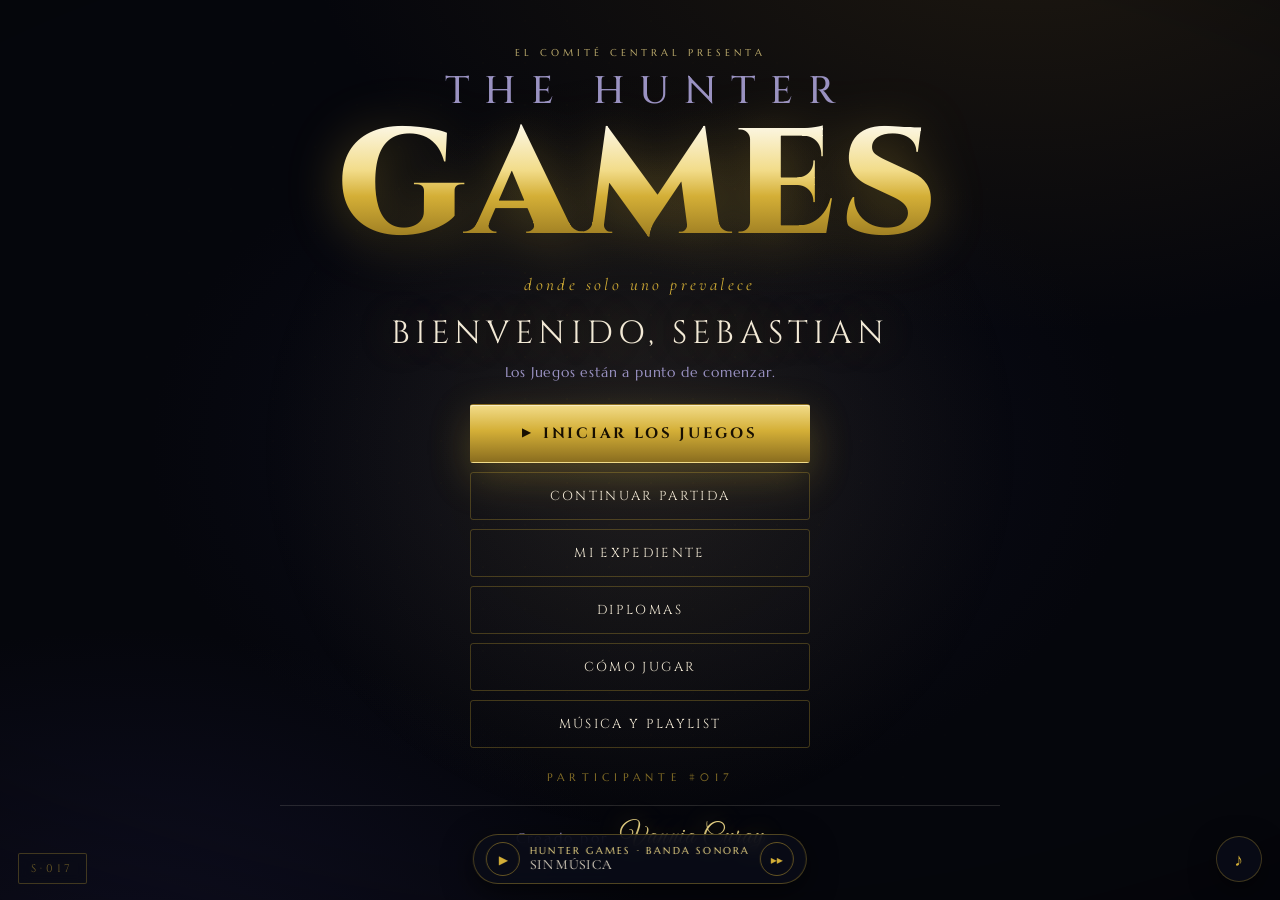
==== JUEGO FUNCIONAL.html @ 6c991307 "Concierto en vivo: todas las canciones reproducibles + juegos a pantalla completa + brillo/ambiente" ====
<!DOCTYPE html>
<html lang="es">
<head>
  <meta charset="UTF-8">
  <meta name="viewport" content="width=device-width, initial-scale=1.0">
  <title>THE HUNTER GAMES · SEBASTIAN #017</title>
  <meta name="description" content="Una experiencia cinematográfica de juegos diseñada para Sebastian, Participante #017.">
  <link rel="preconnect" href="https://fonts.googleapis.com">
  <link rel="preconnect" href="https://fonts.gstatic.com" crossorigin>
  <link href="https://fonts.googleapis.com/css2?family=Cinzel:wght@400;600;700;900&family=Cormorant+Garamond:ital,wght@0,300;0,400;0,500;0,600;1,400;1,500&family=Great+Vibes&family=Marcellus&display=swap" rel="stylesheet">
  <link rel="icon" href="data:image/svg+xml,%3Csvg xmlns='http://www.w3.org/2000/svg' viewBox='0 0 100 100'%3E%3Ccircle cx='50' cy='50' r='46' fill='%230a0a14' stroke='%23d4af37' stroke-width='4'/%3E%3Ctext x='50' y='68' font-size='46' text-anchor='middle' fill='%23d4af37' font-family='Georgia'%3E017%3C/text%3E%3C/svg%3E">
  <link rel="stylesheet" href="styles.css">
</head>
<body>

  <canvas id="fx-canvas" class="fx-canvas" aria-hidden="true"></canvas>
  <div id="vignette" class="vignette" aria-hidden="true"></div>

  <div id="sound-fab" class="sound-fab" title="Activar / desactivar sonido">
    <span id="sound-icon" class="sound-icon">♪</span>
  </div>

  <div id="corner-tag" class="corner-tag">S·017</div>

  <!-- ============ SCREEN: HOME ============ -->
  <section id="screen-home" class="screen is-active">
    <div class="home-glow"></div>
    <div class="home-inner">
      <p class="home-eyebrow reveal">EL COMITÉ CENTRAL PRESENTA</p>
      <h1 class="home-title reveal">
        <span class="th-line">THE HUNTER</span>
        <span class="th-main">GAMES</span>
      </h1>
      <p class="home-tagline reveal">donde solo uno prevalece</p>
      <div class="home-welcome reveal">
        <p class="home-welcome-line">BIENVENIDO, SEBASTIAN</p>
      </div>
      <div class="home-return-msg reveal" id="home-return-msg" hidden></div>
      <p class="home-sub reveal">Los Juegos están a punto de comenzar.</p>

      <div class="home-menu reveal">
        <button class="btn btn-primary btn-lg" id="btn-iniciar">
          <span class="btn-triangle">▶</span> INICIAR LOS JUEGOS
        </button>
        <button class="btn btn-ghost" id="btn-continuar">CONTINUAR PARTIDA</button>
        <button class="btn btn-ghost" id="btn-expediente-home">MI EXPEDIENTE</button>
        <button class="btn btn-ghost" id="btn-diplomas-home">DIPLOMAS</button>
        <button class="btn btn-ghost" id="btn-howto-home">CÓMO JUGAR</button>
        <button class="btn btn-ghost" id="btn-playlist-home">MÚSICA Y PLAYLIST</button>
      </div>

      <p class="home-number">PARTICIPANTE #017</p>
      <footer class="credit reveal">Creado por <span class="credit-sign">Vannia Curay</span></footer>
    </div>
  </section>

  <!-- ============ SCREEN: IDENTITY ============ -->
  <section id="screen-identity" class="screen">
    <div class="cinemaline"></div>
    <div class="seq-wrap">
      <div class="seq-block" id="seq-id-block"></div>
      <div class="seq-continue" id="seq-id-continue" hidden>
        <button class="btn btn-primary" id="btn-id-continue">CONTINUAR</button>
      </div>
    </div>
  </section>

  <!-- ============ SCREEN: PRESENTACION ============ -->
  <section id="screen-presentacion" class="screen">
    <div class="seq-wrap">
      <div class="seq-block" id="seq-pres-block"></div>
      <div class="seq-continue" id="seq-pres-continue" hidden>
        <button class="btn btn-primary btn-lg" id="btn-enter-arena">ENTRAR A LA ARENA</button>
      </div>
    </div>
  </section>

  <!-- ============ SCREEN: ARENA (hub) ============ -->
  <section id="screen-arena" class="screen">
    <header class="topbar">
      <div class="topbar-id">
        <span class="topbar-code">S·017</span>
        <span class="topbar-name">SEBASTIAN</span>
      </div>
      <div class="topbar-meta">
        <span class="topbar-rank" id="arena-rank">PARTICIPANTE</span>
        <span class="topbar-pts" id="arena-pts">0 PTOS</span>
      </div>
    </header>

    <div class="hub-wrap">
      <h2 class="hub-title">LA ARENA</h2>
      <p class="hub-sub">Elige tu desafío, Participante #017. Cada victoria forja tu leyenda.</p>

      <div class="hub-nav">
        <button class="btn btn-ghost btn-sm" id="btn-expe-arena">EXPEDIENTE</button>
        <button class="btn btn-ghost btn-sm" id="btn-fame-arena">SALÓN DE LA FAMA</button>
        <button class="btn btn-ghost btn-sm" id="btn-dip-arena">DIPLOMAS</button>
        <button class="btn btn-ghost btn-sm" id="btn-howto-arena">CÓMO JUGAR</button>
        <button class="btn btn-ghost btn-sm" id="btn-playlist-arena">PLAYLIST</button>
        <button class="btn btn-ghost btn-sm" id="btn-home-arena">INICIO</button>
      </div>

      <div class="game-grid" id="game-grid"></div>
    </div>
  </section>

  <!-- ============ SCREEN: EXPEDIENTE ============ -->
  <section id="screen-expediente" class="screen">
    <div class="hub-wrap">
      <div class="screen-head">
        <h2 class="hub-title">EXPEDIENTE <span class="gold">#017</span></h2>
        <button class="btn btn-ghost btn-sm" id="btn-expe-back">VOLVER</button>
      </div>

      <div class="file-card" id="file-card"></div>

      <div class="file-section">
        <h3 class="file-section-title">ESTADÍSTICAS DE PARTICIPANTE</h3>
        <div class="stats-grid" id="stats-grid"></div>
      </div>

      <div class="file-section">
        <h3 class="file-section-title">PROGRESIÓN DE RANGOS</h3>
        <div class="rank-track" id="rank-track"></div>
      </div>
    </div>
  </section>

  <!-- ============ SCREEN: SALON DE LA FAMA ============ -->
  <section id="screen-fame" class="screen">
    <div class="hub-wrap">
      <div class="screen-head">
        <h2 class="hub-title">SALÓN DE LA FAMA</h2>
        <button class="btn btn-ghost btn-sm" id="btn-fame-back">VOLVER</button>
      </div>
      <div id="fame-card"></div>
      <div class="fame-medals" id="fame-medals"></div>
    </div>
  </section>

  <!-- ============ SCREEN: DIPLOMAS / GALERIA ============ -->
  <section id="screen-diplomas" class="screen">
    <div class="hub-wrap">
      <div class="screen-head">
        <h2 class="hub-title">GALERÍA DE VICTORIAS</h2>
        <button class="btn btn-ghost btn-sm" id="btn-dip-back">VOLVER</button>
      </div>
      <div class="diploma-grid" id="diploma-grid"></div>
    </div>
  </section>

  <!-- ============ SCREEN: COMO JUGAR ============ -->
  <section id="screen-howto" class="screen">
    <div class="hub-wrap">
      <div class="screen-head">
        <h2 class="hub-title">CÓMO JUGAR</h2>
        <button class="btn btn-ghost btn-sm" id="btn-howto-back">VOLVER</button>
      </div>
      <div id="howto-body"></div>
    </div>
  </section>

  <!-- ============ SCREEN: PLAYLIST ============ -->
  <section id="screen-playlist" class="screen">
    <div class="hub-wrap">
      <div class="screen-head">
        <h2 class="hub-title">HUNTER GAMES <span class="gold">· PLAYLIST</span></h2>
        <button class="btn btn-ghost btn-sm" id="btn-playlist-back">VOLVER</button>
      </div>
      <div id="playlist-body"></div>
    </div>
  </section>

  <!-- ============ SCREEN: GAME ============ -->
  <section id="screen-game" class="screen">
    <header class="game-hud">
      <div class="hud-left">
        <span class="hud-game" id="hud-game">JUEGO I</span>
        <span class="hud-name" id="hud-name">LA SELECCIÓN</span>
      </div>
      <div class="hud-right">
        <span class="hud-timer" id="hud-timer">00:00</span>
        <span class="hud-score" id="hud-score">0</span>
      </div>
    </header>
    <div class="game-zone" id="game-zone"></div>
    <div class="game-nav">
      <button class="btn btn-ghost btn-sm" id="btn-game-abandon">RENDIRSE Y ABANDONAR</button>
    </div>
  </section>

  <!-- ============ SCREEN: VICTORY CINEMATIC ============ -->
  <section id="screen-victory" class="screen">
    <div class="victory-inner">
      <div class="vseq" id="vseq-a">EL JUEGO HA TERMINADO.</div>
      <div class="vseq" id="vseq-b">SEBASTIAN</div>
      <div class="vseq" id="vseq-c">PARTICIPANTE #017</div>
      <div class="vseq vseq-final" id="vseq-d">VICTORIA</div>
      <div class="vseq" id="vseq-e">
        <p class="v-sub">Has desbloqueado un nuevo diploma.</p>
        <button class="btn btn-primary btn-lg" id="btn-claim-diploma">🏆 RECLAMAR MI DIPLOMA</button>
      </div>
    </div>
  </section>

  <!-- ============ SCREEN: RESULT (win/lose board) ============ -->
  <section id="screen-result" class="screen">
    <div class="hub-wrap">
      <div id="result-card"></div>
      <div id="result-table" class="result-table"></div>
      <div id="result-actions" class="result-actions"></div>
    </div>
  </section>

  <!-- ============ DIPLOMA MODAL ============ -->
  <div id="diploma-modal" class="modal" hidden>
    <div class="modal-backdrop" id="diploma-close"></div>
    <div class="modal-panel">
      <div class="diploma-stage" id="diploma-stage"></div>
      <div class="diploma-actions">
        <button class="btn btn-ghost" id="btn-diploma-view">VER DIPLOMA</button>
        <button class="btn btn-primary" id="btn-diploma-download">DESCARGAR PDF</button>
      </div>
    </div>
  </div>

  <!-- ============ FULLSCREEN DIPLOMA VIEW ============ -->
  <section id="screen-diploma-view" class="screen screen-parchment">
    <div class="dview-inner">
      <div id="dview-doc"></div>
      <div class="dview-actions">
        <button class="btn btn-primary" id="btn-dview-download">DESCARGAR PDF</button>
        <button class="btn btn-ghost" id="btn-dview-close">CERRAR</button>
      </div>
    </div>
  </section>

  <!-- toast -->
  <div id="toast" class="toast" hidden></div>

  <!-- music player bar -->
  <div id="music-bar" class="music-bar">
    <button id="music-toggle" class="music-btn" title="Reproducir / pausar">▶</button>
    <div class="music-info">
      <span class="music-name">HUNTER GAMES · BANDA SONORA</span>
      <span class="music-track" id="music-track">SIN MÚSICA</span>
    </div>
    <button id="music-next" class="music-btn" title="Siguiente tema">▸▸</button>
  </div>

  <noscript>
    <div class="noscript-box">
      <h2>Los Juegos requieren JavaScript</h2>
      <p>Activa JavaScript para participar, Sebastián.</p>
    </div>
  </noscript>

  <script src="js/data.js"></script>
  <script src="js/storage.js"></script>
  <script src="js/audio.js"></script>
  <script src="js/music.js"></script>
  <script src="js/confetti.js"></script>
  <script src="js/pdf.js"></script>
  <script src="js/games.js"></script>
  <script src="js/ytplay.js"></script>
  <script src="js/app.js"></script>
</body>
</html>
---- styles.css ----
/* =========================================================
   LOS JUEGOS · SISTEMA DE DISEÑO  ·  SEBASTIAN #017
   ========================================================= */

:root{
  --bg:#05060c;
  --bg-2:#0a0c18;
  --bg-3:#0f1224;
  --panel:rgba(15,18,36,.72);
  --line:rgba(212,175,55,.28);
  --line-soft:rgba(232,226,210,.14);
  --gold:#d4af37;
  --gold-2:#f2dc8a;
  --gold-3:#8a6d1f;
  --ivory:#f3ead6;
  --text:#e9e2cf;
  --muted:#9a92c2;
  --crimson:#a3292f;
  --ok:#7fd6a4;
  --bad:#e0636b;
  --font-display:'Cinzel', Georgia, serif;
  --font-serif:'Cormorant Garamond', Georgia, serif;
  --font-body:'Marcellus', Cambria, serif;
  --font-script:'Great Vibes', cursive;
  --ease:cubic-bezier(.22,.61,.36,1);
  --shadow:0 24px 70px rgba(0,0,0,.6);
}

*{box-sizing:border-box;margin:0;padding:0}
html,body{height:100%}
body{
  font-family:var(--font-body);
  background:var(--bg);
  color:var(--text);
  overflow-x:hidden;
  min-height:100vh;
  letter-spacing:.02em;
}
::selection{background:rgba(212,175,55,.35);color:#fff}

button{font-family:inherit;cursor:pointer;border:none;background:none;color:inherit}
[hidden]{display:none!important}
h1,h2,h3,h4{font-family:var(--font-display);font-weight:600;line-height:1.1}

/* ---------- ambient background ---------- */
body::before{
  content:"";
  position:fixed;inset:0;z-index:-2;
  background:
    radial-gradient(1200px 700px at 80% -10%, rgba(76,58,23,.35), transparent 60%),
    radial-gradient(900px 600px at 10% 110%, rgba(30,28,70,.42), transparent 60%),
    radial-gradient(700px 500px at 50% 50%, rgba(20,22,44,.5), transparent 70%),
    var(--bg);
}
body::after{
  content:"";
  position:fixed;inset:0;z-index:-1;pointer-events:none;
  background-image:
    radial-gradient(rgba(212,175,55,.07) 1px, transparent 1px);
  background-size:42px 42px;
  opacity:.35;
  mask-image:radial-gradient(circle at 50% 40%, #000 0%, transparent 75%);
  -webkit-mask-image:radial-gradient(circle at 50% 40%, #000 0%, transparent 75%);
}
.vignette{
  position:fixed;inset:0;pointer-events:none;z-index:3;mix-blend-mode:multiply;opacity:.9;
  background:radial-gradient(120% 90% at 50% 45%, transparent 55%, rgba(0,0,0,.65) 100%);
}
.fx-canvas{position:fixed;inset:0;z-index:90;pointer-events:none}

/* ---------- global chrome ---------- */
.sound-fab{
  position:fixed;right:18px;bottom:18px;z-index:95;
  width:46px;height:46px;border-radius:50%;
  border:1px solid var(--line);
  display:flex;align-items:center;justify-content:center;
  background:rgba(10,12,24,.85);backdrop-filter:blur(6px);
  color:var(--gold);font-size:18px;
  box-shadow:0 8px 26px rgba(0,0,0,.5);
  transition:transform .25s var(--ease), box-shadow .25s;
}
.sound-fab:hover{transform:translateY(-2px);box-shadow:0 12px 32px rgba(212,175,55,.18)}
.sound-fab.muted .sound-icon{color:var(--muted);opacity:.5}

.corner-tag{
  position:fixed;left:18px;bottom:16px;z-index:95;
  font-family:var(--font-display);letter-spacing:.35em;font-size:11px;color:rgba(212,175,55,.5);
  border:1px solid var(--line);padding:7px 12px;border-radius:2px;
  background:rgba(10,12,24,.7);backdrop-filter:blur(6px);
}

.toast{
  position:fixed;left:50%;top:24px;transform:translateX(-50%) translateY(-160%);
  z-index:120;padding:14px 26px;max-width:min(92vw,560px);text-align:center;
  font-family:var(--font-display);font-size:13px;letter-spacing:.14em;color:var(--ivory);
  background:rgba(10,12,24,.92);border:1px solid var(--line);
  box-shadow:var(--shadow);border-radius:4px;
  transition:transform .6s var(--ease), opacity .6s;
}
.toast.show{transform:translateX(-50%) translateY(0);opacity:1}
.toast.hide{opacity:0}

/* ---------- screens / routing ---------- */
.screen{
  position:fixed;inset:0;display:none;
  align-items:center;justify-content:center;
  overflow-y:auto;overflow-x:hidden;
  padding:60px 18px calc(40px + env(safe-area-inset-bottom,0px));
}
.screen.is-active{display:flex;animation:screenIn .8s var(--ease) both}
.screen.leaving{animation:screenOut .45s var(--ease) both}
@keyframes screenIn{from{opacity:0;transform:scale(1.015)}to{opacity:1;transform:scale(1)}}
@keyframes screenOut{from{opacity:1}to{opacity:0;transform:scale(.995)}}

.hub-wrap{width:min(1060px,100%);margin:0 auto;padding-bottom:40px}

/* ---------- buttons ---------- */
.btn{
  display:inline-flex;align-items:center;justify-content:center;gap:10px;
  font-family:var(--font-display);letter-spacing:.18em;font-size:13px;
  color:var(--ivory);padding:14px 30px;
  border:1px solid var(--line);border-radius:3px;
  background:linear-gradient(180deg,rgba(212,175,55,.12),rgba(212,175,55,.03));
  transition:all .3s var(--ease);position:relative;overflow:hidden;
  text-transform:uppercase;text-decoration:none;white-space:nowrap;
}
.btn::after{
  content:"";position:absolute;inset:0;
  background:linear-gradient(110deg,transparent 30%,rgba(255,255,255,.12) 50%,transparent 70%);
  transform:translateX(-120%);transition:transform .7s var(--ease);
}
.btn:hover::after{transform:translateX(120%)}
.btn:hover{border-color:rgba(242,220,138,.7);color:#fff;box-shadow:0 10px 30px rgba(212,175,55,.16);transform:translateY(-1px)}
.btn:active{transform:translateY(0)}
.btn-primary{
  background:linear-gradient(180deg,var(--gold-2) 0%,var(--gold) 45%,var(--gold-3) 100%);
  color:#170f02;border-color:transparent;font-weight:700;
  box-shadow:0 14px 40px rgba(212,175,55,.28), inset 0 1px 0 rgba(255,255,255,.5);
}
.btn-primary:hover{color:#120c00;box-shadow:0 18px 50px rgba(212,175,55,.4);border-color:transparent}
.btn-lg{padding:18px 42px;font-size:15px}
.btn-sm{padding:10px 18px;font-size:11px;letter-spacing:.14em}
.btn-triangle{font-size:.7em}
.btn:disabled{opacity:.5;cursor:not-allowed;transform:none;box-shadow:none}
.btn-ghost{background:transparent;color:var(--ivory);border-color:var(--line)}
.btn-ghost:hover{background:rgba(212,175,55,.08);color:#fff}

/* alignment por pantalla */
#screen-game{align-items:flex-start;padding:0;overflow:hidden}
#screen-expediente,#screen-fame,#screen-diplomas,#screen-howto,#screen-result,#screen-diploma-view{align-items:flex-start;padding-top:76px;padding-bottom:40px}
.hud-timer.warn{color:var(--bad);animation:blip .5s infinite}
.g-count{font-family:var(--font-display);font-size:44px;letter-spacing:.2em;color:var(--gold);text-shadow:0 0 34px rgba(212,175,55,.5)}

/* ---------- HOME ---------- */
#screen-home{flex-direction:column;justify-content:center;padding:40px 18px}
.home-glow{
  position:absolute;left:50%;top:50%;width:900px;height:900px;transform:translate(-50%,-50%);
  background:radial-gradient(circle,rgba(212,175,55,.10),transparent 60%);
  pointer-events:none;animation:glowPulse 7s ease-in-out infinite;
}
@keyframes glowPulse{0%,100%{opacity:.6;transform:translate(-50%,-50%) scale(1)}50%{opacity:1;transform:translate(-50%,-50%) scale(1.06)}}
.home-inner{position:relative;text-align:center;display:flex;flex-direction:column;align-items:center;gap:7px;max-width:720px;width:100%;margin:auto}
.home-eyebrow{font-size:10px;letter-spacing:.4em;color:var(--gold-2);opacity:.75;text-transform:uppercase;margin-bottom:4px}
.home-title{display:flex;flex-direction:column;align-items:center;margin:2px 0;line-height:1.04}
.th-line{font-size:clamp(20px,3vw,40px);font-weight:500;color:var(--muted);letter-spacing:.38em;text-indent:.38em;text-transform:uppercase}
.th-main{
  font-size:clamp(58px,14vw,150px);font-weight:900;letter-spacing:.04em;line-height:1.02;
  background:linear-gradient(180deg,#fff 0%,#f2dc8a 38%,var(--gold) 55%,#7a5d15 100%);
  -webkit-background-clip:text;background-clip:text;color:transparent;
  filter:drop-shadow(0 6px 26px rgba(212,175,55,.35));
}
.home-tagline{font-family:var(--font-serif);font-style:italic;font-size:clamp(13px,2.2vw,17px);color:var(--gold);letter-spacing:.2em;text-transform:lowercase}
.home-welcome{margin-top:10px}
.home-welcome-line{
  font-family:var(--font-display);font-size:clamp(18px,3.6vw,32px);letter-spacing:.16em;
  color:var(--ivory);
  text-shadow:0 0 40px rgba(212,175,55,.35);
  opacity:0;transform:translateY(18px);animation:wordFade 1.2s .2s var(--ease) forwards;
}
.home-return-msg{font-family:var(--font-serif);font-style:italic;color:var(--gold-2);font-size:16px;letter-spacing:.08em;animation:wordFade 1.2s .4s var(--ease) forwards}
.home-sub{color:var(--muted);font-size:13.5px;letter-spacing:.06em;margin-top:2px;opacity:0;animation:wordFade 1.2s .55s var(--ease) forwards}
@keyframes wordFade{to{opacity:1;transform:none}}
.home-menu{display:flex;flex-direction:column;gap:9px;margin-top:16px;width:min(340px,100%);opacity:0;animation:wordFade 1.2s .75s var(--ease) forwards}
.home-menu .btn{width:100%}
.home-number{margin-top:16px;font-size:10.5px;letter-spacing:.5em;color:rgba(212,175,55,.6);text-transform:uppercase;opacity:0;animation:wordFade 1.2s .9s var(--ease) forwards}
.credit{
  margin-top:14px;font-size:14px;color:var(--muted);
  border-top:1px solid var(--line-soft);padding-top:14px;width:100%;text-align:center;
  letter-spacing:.16em;opacity:0;animation:wordFade 1.2s 1.05s var(--ease) forwards;
}
.credit-sign{
  font-family:var(--font-script);font-size:27px;color:var(--gold-2);letter-spacing:.04em;
  margin-left:6px;text-shadow:0 0 24px rgba(212,175,55,.4);
}

/* ---------- cinematic sequences ---------- */
.cinemaline{position:absolute;left:0;right:0;top:0;height:2px;background:linear-gradient(90deg,transparent,var(--gold),transparent);opacity:.6}
.seq-wrap{width:min(760px,100%);text-align:center;position:relative}
.seq-block{min-height:200px}
.seq-line{
  display:block;font-family:var(--font-display);letter-spacing:.3em;line-height:2.1;
  font-size:clamp(14px,2.6vw,22px);color:var(--ivory);
  opacity:0;transform:translateY(14px);
  animation:seqIn 1.1s var(--ease) forwards;margin:6px 0;
}
.seq-line.seq-divider{display:block;width:160px;height:1px;margin:12px auto;background:linear-gradient(90deg,transparent,var(--gold),transparent);opacity:.7}
.seq-line.big{font-size:clamp(30px,6vw,58px);letter-spacing:.22em;font-weight:900;color:#fff;text-shadow:0 0 50px rgba(212,175,55,.5)}
.seq-line.gold{color:var(--gold-2)}
.seq-line.idnum{
  font-size:clamp(26px,5vw,46px);font-weight:700;color:var(--gold);
  letter-spacing:.35em;text-indent:.35em;
}
.seq-line.mono{font-family:var(--font-body);letter-spacing:.2em;font-size:clamp(13px,2.2vw,17px);color:var(--muted)}
.seq-line.minor{font-size:clamp(12px,2vw,15px);color:var(--muted);letter-spacing:.18em}
.seq-line.script{font-family:var(--font-serif);font-style:italic;color:var(--gold-2);font-size:clamp(18px,3.4vw,28px)}
.seq-divider{width:120px;height:1px;margin:10px auto;background:linear-gradient(90deg,transparent,var(--gold),transparent);opacity:.7}
.seq-hr{width:60%;height:1px;margin:16px auto;}
@keyframes seqIn{to{opacity:1;transform:none}}
.seq-continue{margin-top:34px}

/* ---------- top bar / hub ---------- */
.screen:has(.topbar){align-items:flex-start}
.topbar{
  position:fixed;top:0;left:0;right:0;z-index:40;height:64px;
  display:flex;align-items:center;justify-content:space-between;
  padding:0 clamp(16px,4vw,42px);
  background:linear-gradient(180deg,rgba(5,6,12,.96),rgba(5,6,12,.72));
  border-bottom:1px solid var(--line-soft);backdrop-filter:blur(10px);
}
.topbar-id{display:flex;align-items:baseline;gap:14px}
.topbar-code{font-family:var(--font-display);font-weight:700;color:var(--gold);font-size:15px;letter-spacing:.3em}
.topbar-name{font-family:var(--font-display);letter-spacing:.24em;font-size:13px;color:var(--ivory)}
.topbar-meta{display:flex;align-items:center;gap:18px}
.topbar-rank{font-family:var(--font-display);font-size:12px;letter-spacing:.26em;color:var(--gold-2);border:1px solid var(--line);padding:6px 12px;border-radius:2px}
.topbar-pts{font-family:var(--font-display);font-size:13px;letter-spacing:.12em;color:var(--muted)}

.hub-title{
  font-size:clamp(28px,5.4vw,52px);letter-spacing:.3em;text-indent:.04em;text-align:center;
  color:var(--ivory);margin-top:14px;
}
.hub-title .gold{color:var(--gold);text-shadow:0 0 34px rgba(212,175,55,.5)}
.hub-sub{text-align:center;color:var(--muted);font-size:14px;letter-spacing:.08em;margin:14px 0 26px}
.hub-nav{display:flex;flex-wrap:wrap;justify-content:center;gap:10px;margin-bottom:38px}
.screen-head{display:flex;align-items:center;justify-content:space-between;gap:12px;flex-wrap:wrap;margin-top:14px}

/* ---------- game grid ---------- */
.game-grid{display:grid;grid-template-columns:repeat(auto-fit,minmax(300px,1fr));gap:18px}
.game-card{
  position:relative;padding:26px 22px 22px;border-radius:6px;
  background:var(--panel);border:1px solid var(--line-soft);
  box-shadow:var(--shadow);
  display:flex;flex-direction:column;gap:10px;
  transition:transform .35s var(--ease),border-color .35s,box-shadow .35s;
  overflow:hidden;text-align:left;
}
.game-card::before{
  content:"";position:absolute;inset:0;opacity:.4;pointer-events:none;
  background:radial-gradient(500px 180px at 110% -30%,rgba(212,175,55,.16),transparent 60%);
}
.game-card:hover{transform:translateY(-4px);border-color:var(--line)}
.game-card.locked{opacity:.72;filter:saturate(.4)}
.game-card.locked:hover{transform:none}
.game-card.unlocked{border-color:rgba(212,175,55,.4)}
.gc-top{display:flex;align-items:center;justify-content:space-between;gap:10px}
.gc-no{font-family:var(--font-display);font-size:11px;letter-spacing:.3em;color:var(--gold-3)}
.gc-badge{font-family:var(--font-display);font-size:10px;letter-spacing:.22em;border:1px solid var(--line);color:var(--gold-2);padding:4px 10px;border-radius:2px;text-transform:uppercase}
.gc-badge.done{color:#170f02;background:linear-gradient(180deg,var(--gold-2),var(--gold));border-color:transparent}
.gc-icon{width:52px;height:52px;color:var(--gold);filter:drop-shadow(0 0 18px rgba(212,175,55,.45))}
.gc-icon svg{width:100%;height:100%}
.gc-title{font-size:clamp(17px,2.4vw,22px);letter-spacing:.14em;color:#fff;text-transform:uppercase}
.gc-sub{font-family:var(--font-serif);font-style:italic;color:var(--muted);font-size:14px}
.gc-line{color:var(--muted);font-size:12.5px;letter-spacing:.04em;line-height:1.6;flex:1}
.gc-meta{display:flex;justify-content:space-between;font-size:11px;letter-spacing:.16em;color:var(--gold-2);border-top:1px solid var(--line-soft);padding-top:12px;margin-top:4px}
.game-card .btn{position:relative;z-index:2}

/* locked overlay */
.gc-lock{position:absolute;inset:0;display:flex;align-items:center;justify-content:center;z-index:3;pointer-events:none;background:rgba(4,5,10,.12)}
.gc-lock span{font-family:var(--font-display);letter-spacing:.3em;font-size:12px;color:var(--muted);display:flex;gap:8px;align-items:center}

/* ---------- expediente ---------- */
.file-card{
  position:relative;border:1px solid var(--line);border-radius:6px;
  background:linear-gradient(180deg,rgba(17,20,38,.9),rgba(10,12,24,.85));
  padding:clamp(22px,4vw,38px);box-shadow:var(--shadow);overflow:hidden;
}
.file-card::before{
  content:"";position:absolute;inset:12px;pointer-events:none;
  border:1px solid rgba(212,175,55,.22);border-radius:3px;
}
.file-top{display:flex;align-items:center;justify-content:space-between;gap:16px;flex-wrap:wrap;position:relative}
.file-seal{width:86px;height:86px;flex-shrink:0}
.file-idline{font-family:var(--font-display);color:var(--gold);letter-spacing:.4em;font-size:13px}
.file-name{font-family:var(--font-display);font-weight:900;font-size:clamp(30px,5.4vw,52px);letter-spacing:.22em;color:#fff;margin-top:4px}
.file-state{display:inline-flex;align-items:center;gap:8px;font-family:var(--font-display);font-size:11px;letter-spacing:.3em;color:#7fd6a4;border:1px solid rgba(127,214,164,.4);padding:6px 14px;border-radius:2px;margin-top:10px}
.file-state .dot{width:7px;height:7px;border-radius:50%;background:var(--ok);box-shadow:0 0 12px var(--ok);animation:blip 2s infinite}
@keyframes blip{0%,100%{opacity:1}50%{opacity:.3}}
.file-data{display:grid;grid-template-columns:repeat(auto-fit,minmax(150px,1fr));gap:16px;margin-top:26px;position:relative}
.file-item{border-left:2px solid var(--line);padding:6px 0 6px 16px}
.file-item .k{font-size:10px;letter-spacing:.24em;color:var(--muted);text-transform:uppercase}
.file-item .v{font-family:var(--font-display);font-size:20px;color:var(--ivory);margin-top:4px;letter-spacing:.06em}
.file-section{margin-top:40px}
.file-section-title{font-size:15px;letter-spacing:.3em;color:var(--gold);margin-bottom:18px;text-align:center;text-transform:uppercase}

.stats-grid{display:grid;grid-template-columns:repeat(auto-fit,minmax(200px,1fr));gap:16px}
.stat-card{background:var(--panel);border:1px solid var(--line-soft);border-radius:6px;padding:18px;display:flex;gap:16px;align-items:center;transition:border-color .3s}
.stat-card:hover{border-color:var(--line)}
.stat-icon{width:44px;height:44px;flex-shrink:0;color:var(--gold)}
.stat-icon svg{width:100%;height:100%}
.stat-body{flex:1;min-width:0}
.stat-label{font-size:11px;letter-spacing:.2em;color:var(--muted);text-transform:uppercase}
.stat-val{font-family:var(--font-display);font-size:22px;color:#fff;margin-top:2px}
.stat-bar{height:5px;border-radius:3px;background:rgba(255,255,255,.08);margin-top:8px;overflow:hidden}
.stat-bar i{display:block;height:100%;border-radius:3px;background:linear-gradient(90deg,var(--gold-3),var(--gold),var(--gold-2));transition:width .8s var(--ease)}

.rank-track{display:flex;gap:10px;flex-wrap:wrap;justify-content:center}
.rank-chip{font-family:var(--font-display);font-size:11px;letter-spacing:.2em;color:var(--muted);border:1px solid var(--line-soft);padding:12px 16px;border-radius:3px;text-transform:uppercase;transition:all .3s}
.rank-chip.on{color:#170f02;background:linear-gradient(180deg,var(--gold-2),var(--gold));border-color:transparent;box-shadow:0 8px 26px rgba(212,175,55,.35);transform:translateY(-2px)}
.rank-chip.earned{color:var(--gold-2);border-color:rgba(212,175,55,.5)}

/* ---------- salon de la fama ---------- */
.fame-card{text-align:center;border:1px solid var(--line);border-radius:6px;background:var(--panel);padding:clamp(26px,5vw,44px);box-shadow:var(--shadow);position:relative;overflow:hidden}
.fame-card::before{content:"";position:absolute;inset:12px;border:1px solid rgba(212,175,55,.2);border-radius:3px;pointer-events:none}
.fame-name{font-family:var(--font-display);font-weight:900;font-size:clamp(30px,5.6vw,56px);letter-spacing:.2em;color:#fff}
.fame-sub{font-family:var(--font-display);color:var(--gold);letter-spacing:.4em;font-size:13px;margin-top:8px}
.fame-counters{display:grid;grid-template-columns:repeat(auto-fit,minmax(140px,1fr));gap:14px;margin-top:30px;position:relative}
.fame-counter .n{font-family:var(--font-display);font-size:34px;font-weight:700;color:var(--gold-2)}
.fame-counter .l{font-size:11px;letter-spacing:.24em;color:var(--muted);margin-top:4px;text-transform:uppercase}
.fame-medals{display:flex;justify-content:center;gap:14px;flex-wrap:wrap;margin-top:30px}
.medal{display:flex;flex-direction:column;align-items:center;gap:8px;padding:14px 10px;border-radius:6px;border:1px solid var(--line-soft);background:rgba(15,18,36,.6);width:120px}
.medal svg{width:44px;height:44px;color:var(--gold)}
.medal.locked-medal{opacity:.35;filter:grayscale(1)}
.medal .m-t{font-size:10px;letter-spacing:.14em;color:var(--muted);text-transform:uppercase}
.medal .m-g{font-family:var(--font-display);font-size:11px;color:var(--gold-2);letter-spacing:.1em}

/* ---------- diplomas gallery ---------- */
.diploma-grid{display:grid;grid-template-columns:repeat(auto-fit,minmax(240px,1fr));gap:18px}
.dip-card{position:relative;border-radius:6px;border:1px solid var(--line-soft);background:var(--panel);padding:22px;text-align:center;box-shadow:var(--shadow);transition:transform .35s var(--ease),border-color .35s}
.dip-card:hover{transform:translateY(-4px)}
.dip-card.unlocked{border-color:rgba(212,175,55,.45)}
.dip-card.locked{opacity:.5;filter:saturate(.3)}
.dip-icon{width:52px;height:52px;margin:0 auto 12px;color:var(--gold)}
.dip-icon svg{width:100%;height:100%}
.dip-title{font-family:var(--font-display);font-size:15px;letter-spacing:.16em;color:#fff;text-transform:uppercase}
.dip-state{font-family:var(--font-display);font-size:10px;letter-spacing:.26em;margin-top:10px;display:inline-block;border:1px solid var(--line);padding:5px 12px;border-radius:2px;color:var(--gold-2)}
.dip-state.locked{color:var(--muted);border-color:var(--line-soft)}
.dip-code{margin-top:10px;font-size:10px;letter-spacing:.18em;color:var(--muted)}
.dip-actions{display:flex;gap:10px;justify-content:center;margin-top:14px;position:relative;z-index:2}

/* ---------- game HUD / zone ---------- */
.game-hud{
  position:fixed;top:0;left:0;right:0;z-index:40;height:64px;
  display:flex;align-items:center;justify-content:space-between;
  padding:0 clamp(14px,3vw,34px);
  background:linear-gradient(180deg,rgba(5,6,12,.96),rgba(5,6,12,.6));
  border-bottom:1px solid var(--line-soft);
}
.hud-left{display:flex;align-items:baseline;gap:14px}
.hud-game{font-family:var(--font-display);color:var(--gold);letter-spacing:.3em;font-size:12px}
.hud-name{font-family:var(--font-display);letter-spacing:.2em;font-size:12px;color:var(--ivory)}
.hud-right{display:flex;align-items:center;gap:18px}
.hud-timer{font-family:var(--font-display);font-size:14px;letter-spacing:.14em;color:var(--ivory)}
.hud-score{font-family:var(--font-display);font-size:15px;letter-spacing:.08em;color:var(--gold-2)}
.game-zone{
  position:relative;width:100%;height:calc(100vh - 64px);height:calc(100dvh - 64px);min-height:0;
  margin-top:64px;border-radius:0;border:none;
  background:radial-gradient(120% 90% at 50% 0%,rgba(25,28,56,.6),rgba(7,8,16,.92));
  box-shadow:inset 0 0 120px rgba(0,0,0,.6);
  overflow:hidden;
}
.game-nav{position:fixed;right:max(14px,env(safe-area-inset-right,0px));bottom:max(16px,env(safe-area-inset-bottom,0px));z-index:60;margin:0;display:flex}
.game-nav .btn{background:rgba(6,7,14,.72);backdrop-filter:blur(8px);border-color:rgba(212,175,55,.4);padding:9px 16px;font-size:11px;letter-spacing:.16em}
.game-nav .btn:hover{background:rgba(6,7,14,.9)}

/* generic game bits */
.g-title{text-align:center;font-family:var(--font-display);font-size:clamp(18px,3vw,26px);letter-spacing:.16em;margin-bottom:6px}
.g-sub{text-align:center;color:var(--muted);font-family:var(--font-serif);font-style:italic;margin-bottom:20px}
.g-start{position:absolute;inset:0;display:flex;flex-direction:column;align-items:center;justify-content:center;gap:18px;background:rgba(5,6,12,.6);z-index:20;text-align:center;padding:24px}
.g-start h3{font-size:clamp(20px,3.4vw,30px);letter-spacing:.2em;color:#fff}
.g-start p{color:var(--muted);max-width:520px;font-size:13px;line-height:1.7;letter-spacing:.04em}
.card-grid{display:grid;gap:12px;margin:0 auto;justify-content:center}
.card{margin:0;aspect-ratio:1;border-radius:6px;position:relative;cursor:pointer;transition:transform .2s var(--ease);perspective:600px;border:1px solid var(--line-soft);background:linear-gradient(160deg,#1a1e3a,#10142a)}
.card:hover{transform:translateY(-3px)}
.card:active{transform:scale(.94)}
.card.flipped{transform:translateY(-3px);border-color:var(--card-accent,var(--gold-2))}
.card.flipped .card-face-front{transform:rotateY(180deg)}
.card.flipped .card-face-back{transform:rotateY(0)}
.card.matched{opacity:.5;pointer-events:none;border-color:rgba(127,214,164,.5)}
.card-face{position:absolute;inset:0;backface-visibility:hidden;display:flex;align-items:center;justify-content:center;border-radius:6px}
.card-face-front{background:radial-gradient(circle at 50% 30%,rgba(212,175,55,.18),rgba(212,175,55,.02));background:radial-gradient(circle at 50% 30%,color-mix(in srgb,var(--card-accent,var(--gold-2)) 26%,transparent),rgba(212,175,55,.02));transform:rotateY(180deg)}
.card-icons{width:100%;height:100%;display:flex;align-items:center;justify-content:center;padding-top:6px}
.card-icons svg{width:56%;height:56%;color:var(--card-accent,var(--gold-2));filter:drop-shadow(0 2px 6px rgba(0,0,0,.45))}
.card-name{position:absolute;bottom:7px;left:0;right:0;text-align:center;font-family:var(--font-body);font-size:clamp(9px,2.4vw,12px);letter-spacing:.1em;text-transform:uppercase;color:var(--card-accent,var(--gold-2))}
.card-face-back{background:linear-gradient(160deg,#1a1e3a,#10142a)}
.card-face-back::after{content:"017";font-family:var(--font-display);color:rgba(212,175,55,.55);font-size:12px;letter-spacing:.2em}

/* canvas games */
.game-canvas{width:100%;height:100%;display:block;cursor:crosshair;touch-action:none}

/* laberinto grid */
.path-grid{display:grid;gap:8px;margin:0 auto}
.path-cell{aspect-ratio:1;border-radius:4px;border:1px solid rgba(255,255,255,.06);background:rgba(15,18,36,.7);cursor:pointer;transition:all .2s}
.path-cell:hover{border-color:var(--line)}
.path-cell.lit{background:radial-gradient(circle at 50% 50%,var(--gold-2),var(--gold));box-shadow:0 0 26px rgba(212,175,55,.7);border-color:transparent}
.path-cell.pick{background:radial-gradient(circle at 50% 50%,#7fd6a4,#2f6b48);border-color:transparent;box-shadow:0 0 16px rgba(127,214,164,.6)}
.path-cell.wrong{background:radial-gradient(circle at 50% 50%,var(--bad),#6b1016);border-color:transparent;animation:shake .4s}
@keyframes shake{0%,100%{transform:translateX(0)}25%{transform:translateX(-4px)}75%{transform:translateX(4px)}}

/* decision game (refugio) */
.scene-card{max-width:640px;margin:0 auto;background:var(--panel);border:1px solid var(--line);border-radius:8px;padding:clamp(18px,3vw,30px);box-shadow:var(--shadow);position:relative}
.scene-kicker{font-family:var(--font-display);font-size:10px;letter-spacing:.3em;color:var(--gold-3);text-transform:uppercase}
.scene-title{font-family:var(--font-serif);font-style:italic;font-size:clamp(18px,3vw,25px);color:var(--ivory);margin:10px 0 8px;line-height:1.4}
.scene-text{color:var(--muted);font-size:14px;line-height:1.8;margin-bottom:20px}
.scene-opt{width:100%;display:block;text-align:left;background:rgba(15,18,36,.8);border:1px solid var(--line-soft);border-radius:5px;padding:14px 18px;font-size:14px;color:var(--text);transition:all .25s;margin-top:10px;font-family:var(--font-serif);letter-spacing:.02em}
.scene-opt:hover{border-color:var(--gold);color:#fff;transform:translateX(4px)}
.scene-opt.good{border-color:var(--ok)}
.scene-opt.bad{border-color:var(--bad)}
.scene-opt.pick{border-color:var(--gold);background:rgba(212,175,55,.12)}
.res-bar{height:8px;border-radius:4px;background:rgba(255,255,255,.08);overflow:hidden;margin-top:6px}
.res-bar i{display:block;height:100%;border-radius:4px;background:linear-gradient(90deg,#9b1c2e,#e0636b 80%);transition:width .5s var(--ease)}
.res-bar.ok i{background:linear-gradient(90deg,var(--gold-3),var(--gold),var(--gold-2))}
.scene-res{display:flex;gap:26px;justify-content:center;margin-bottom:16px}
.scene-res .r label{font-size:9px;letter-spacing:.24em;color:var(--muted);text-transform:uppercase}
.scene-res .r strong{font-family:var(--font-display);font-size:20px;color:var(--ivory)}

/* caza / noche targets */
.hit-target{position:absolute;width:64px;height:64px;border-radius:50%;cursor:pointer;
  background:radial-gradient(circle at 35% 30%,rgba(255,255,255,.9),var(--gold-2) 40%,rgba(212,175,55,.15) 75%);
  box-shadow:0 0 30px rgba(212,175,55,.75);display:flex;align-items:center;justify-content:center;
  transform:translate(-50%,-50%);transition:transform .3s var(--ease);border:2px solid rgba(255,255,255,.65);animation:tpulse 1.2s infinite}
.hit-target.enemy{background:radial-gradient(circle at 35% 30%,#ffe9e9,var(--crimson) 45%,rgba(163,41,47,.1) 75%);border-color:#ffb3b3;box-shadow:0 0 26px rgba(163,41,47,.7)}
.hit-target.eyes{background:radial-gradient(ellipse at 30% 45%,#fff 8%,#1c2438 9%,#1c2438 16%,rgba(212,175,55,.4) 26%,transparent 30%);box-shadow:none;border:none;width:74px;height:74px}
@keyframes tpulse{0%,100%{transform:translate(-50%,-50%) scale(1)}50%{transform:translate(-50%,-50%) scale(.92)}}
.g-feedback{position:absolute;font-family:var(--font-display);font-weight:700;letter-spacing:.12em;pointer-events:none;z-index:30;animation:fbFloat 1s var(--ease) forwards;opacity:0}
.g-feedback.good{color:var(--gold-2)}
.g-feedback.bad{color:var(--bad)}
.g-feedback.neutral{color:var(--muted)}
@keyframes fbFloat{0%{opacity:0;transform:translateY(6px) scale(.8)}20%{opacity:1;transform:translateY(0) scale(1)}100%{opacity:0;transform:translateY(-22px) scale(.95)}}

.life-dots{display:flex;gap:8px;justify-content:center;margin-top:10px}
.life-dot{width:12px;height:12px;border-radius:50%;background:var(--gold-2);box-shadow:0 0 12px rgba(212,175,55,.6)}
.life-dot.gone{background:#333;box-shadow:none}

.target-round{position:absolute;inset:0;display:flex;flex-direction:column;align-items:center;justify-content:center;gap:14px;z-index:25;background:rgba(5,6,12,.85);text-align:center;padding:20px}
.tr-title{font-family:var(--font-display);font-size:clamp(22px,4vw,36px);letter-spacing:.2em;color:#fff}
.tr-sub{color:var(--gold-2);font-family:var(--font-serif);font-style:italic;font-size:16px}

/* simon (final stage B) */
.simon-grid{display:grid;gap:12px;margin:8px auto;width:min(320px,90vw)}
.simon-pad{border-radius:10px;cursor:pointer;transition:filter .15s,transform .15s;aspect-ratio:1;border:1px solid rgba(255,255,255,.1)}
.simon-pad.lit{filter:brightness(1.5);transform:scale(1.04)}
.simon-seq{min-height:28px;font-family:var(--font-display);letter-spacing:.3em;color:var(--gold-2);font-size:14px;text-align:center}

/* ---------- result screens ---------- */
.result-panel{text-align:center;border:1px solid var(--line);border-radius:6px;background:var(--panel);padding:clamp(24px,4vw,40px);box-shadow:var(--shadow);position:relative;overflow:hidden}
.result-panel::before{content:"";position:absolute;inset:12px;border:1px solid rgba(212,175,55,.2);border-radius:3px;pointer-events:none}
.result-title{font-family:var(--font-display);font-weight:900;font-size:clamp(30px,6vw,58px);letter-spacing:.18em}
.result-title.win{background:linear-gradient(180deg,#fff,var(--gold-2) 55%,var(--gold));-webkit-background-clip:text;background-clip:text;color:transparent}
.result-title.lose{color:var(--bad)}
.result-msg{font-family:var(--font-serif);font-style:italic;font-size:18px;color:var(--gold-2);margin-top:12px}
.result-grid{display:grid;grid-template-columns:repeat(auto-fit,minmax(130px,1fr));gap:14px;margin-top:30px;position:relative}
.result-cell .k{font-size:10px;letter-spacing:.22em;color:var(--muted);text-transform:uppercase}
.result-cell .v{font-family:var(--font-display);font-size:26px;color:#fff;margin-top:6px}
.result-cell .v.rank1{color:var(--gold-2);text-shadow:0 0 24px rgba(212,175,55,.5)}
.result-table{margin-top:20px;border:1px solid var(--line-soft);border-radius:6px;overflow:hidden;background:var(--panel)}
.result-table table{width:100%;border-collapse:collapse;font-size:13px}
.result-table th{font-family:var(--font-display);font-size:10px;letter-spacing:.24em;color:var(--gold-3);text-transform:uppercase;padding:12px 14px;text-align:left;border-bottom:1px solid var(--line-soft);background:rgba(5,6,12,.5)}
.result-table td{padding:12px 14px;border-bottom:1px solid rgba(232,226,210,.05);color:var(--muted);letter-spacing:.04em}
.result-table tr:last-child td{border-bottom:none}
.result-table tr.seba td{color:var(--ivory);background:rgba(212,175,55,.08);font-weight:700}
.result-table tr.seba td:first-child{color:var(--gold-2)}
.result-actions{display:flex;gap:14px;justify-content:center;margin-top:22px;flex-wrap:wrap}

/* ---------- victory cinematic ---------- */
#screen-victory{flex-direction:column}
.victory-inner{text-align:center;display:flex;flex-direction:column;align-items:center;gap:26px;width:min(820px,94%)}
.vseq{
  font-family:var(--font-display);letter-spacing:.34em;color:var(--ivory);
  font-size:clamp(18px,3.4vw,30px);opacity:0;display:none;
}
.vseq.show{display:block;animation:vSeqIn 1.4s var(--ease) forwards}
.vseq-final{font-weight:900;font-size:clamp(52px,12vw,120px);color:transparent;
  background:linear-gradient(180deg,#fff 10%,var(--gold-2) 55%,var(--gold) 100%);
  -webkit-background-clip:text;background-clip:text;
  filter:drop-shadow(0 0 60px rgba(212,175,55,.55));letter-spacing:.12em}
@keyframes vSeqIn{0%{opacity:0;transform:translateY(20px) scale(.96);letter-spacing:.6em}100%{opacity:1;transform:none;letter-spacing:.34em}}
.v-sub{font-family:var(--font-serif);font-style:italic;color:var(--gold-2);font-size:20px;margin-bottom:18px}

/* ---------- diploma ---------- */
.diploma-stage{background:radial-gradient(700px 300px at 50% 0%,rgba(212,175,55,.16),transparent 60%),var(--bg-3);padding:clamp(20px,4vw,40px);border:1px solid var(--line);border-radius:8px;position:relative;overflow:hidden}
.diploma-preview{transform:scale(.82);transform-origin:top center}

.dview-inner{width:min(940px,100%)}
.screen-parchment{background:linear-gradient(180deg,#161019,#0a0810);}
#dview-doc{background:#f6efdd;border-radius:8px;box-shadow:0 30px 90px rgba(0,0,0,.7);overflow:hidden}

.doc-diploma{
  background:
    radial-gradient(900px 400px at 50% 0%,rgba(120,92,30,.12),transparent 60%),
    linear-gradient(160deg,#fbf5e4,#f1e6c8 60%,#e9ddba);
  color:#2a1e07;position:relative;padding:42px 34px 34px;
  font-family:var(--font-serif);
}
.doc-diploma::before{content:"";position:absolute;inset:10px;border:2px solid #b3872f;pointer-events:none}
.doc-diploma::after{content:"";position:absolute;inset:15px;border:1px solid rgba(179,135,47,.55);pointer-events:none}
.doc-inner{position:relative;text-align:center}
.doc-org{font-size:11px;letter-spacing:.42em;color:#6b4f17;text-transform:uppercase;font-family:var(--font-display)}
.doc-motto{font-family:var(--font-serif);font-style:italic;font-size:14px;color:#8a6d2a;letter-spacing:.08em;margin-top:6px}
.doc-title{font-family:var(--font-display);font-weight:700;font-size:clamp(20px,3vw,30px);letter-spacing:.14em;color:#6b1f1f;margin-top:20px;text-transform:uppercase}
.doc-cert{font-size:12px;letter-spacing:.28em;color:#8a6d2a;margin-top:6px;text-transform:uppercase;font-family:var(--font-display)}
.doc-sep{width:220px;height:1px;margin:18px auto;background:linear-gradient(90deg,transparent,#b3872f,transparent)}
.doc-name{font-family:var(--font-display);font-weight:900;font-size:clamp(34px,6vw,58px);letter-spacing:.18em;color:#241303;line-height:1.1}
.doc-num{font-family:var(--font-display);font-size:13px;letter-spacing:.4em;color:#6b4f17;margin-top:8px}
.doc-certify{margin-top:16px;font-size:15px;line-height:1.7;color:#4a3510}
.doc-game{font-family:var(--font-display);font-size:clamp(18px,2.6vw,26px);letter-spacing:.12em;color:#6b1f1f;margin:10px 0 4px}
.doc-game-sub{font-size:14px;color:#6b4f17;letter-spacing:.06em}
.doc-par{margin-top:14px;font-size:13.5px;line-height:1.8;color:#4a3510;font-style:italic}
.doc-stats{display:flex;justify-content:center;gap:30px;margin-top:20px;font-size:12px;color:#4a3510;font-family:var(--font-display);letter-spacing:.08em}
.doc-stats span b{display:block;font-size:15px;color:#241303;margin-top:2px}
.doc-victoryno{font-family:var(--font-display);font-size:13px;letter-spacing:.3em;color:#6b1f1f;margin-top:18px}
.doc-bottom{display:flex;align-items:flex-end;justify-content:space-between;margin-top:26px;gap:20px;text-align:left}
.doc-sealbox{width:120px;height:120px;flex-shrink:0;margin:0 auto;position:relative}
.doc-sealbox svg{width:100%;height:100%}
.doc-signbox{flex:1;text-align:center}
.doc-sign{font-family:var(--font-script);font-size:38px;color:#4a2a0c;line-height:1}
.doc-sign-line{width:70%;height:1px;background:#b3872f;margin:8px auto 6px}
.doc-sign-role{font-size:11px;letter-spacing:.24em;color:#6b4f17;text-transform:uppercase;font-family:var(--font-display)}
.doc-datebox{flex:1;text-align:right}
.doc-date-label{font-size:9px;letter-spacing:.3em;color:#8a6d2a;text-transform:uppercase}
.doc-date{font-family:var(--font-serif);font-size:16px;color:#241303;margin-top:4px}
.doc-code{flex:0 0 140px;text-align:center;border:1px solid rgba(179,135,47,.7);padding:8px 6px;border-radius:2px}
.doc-code-label{font-size:8px;letter-spacing:.26em;color:#8a6d2a;text-transform:uppercase}
.doc-code-val{font-family:var(--font-display);font-size:12px;color:#241303;margin-top:3px;letter-spacing:.06em}
.doc-code-val.big{font-size:15px}
.doc-cert-code{font-family:var(--font-display);letter-spacing:.2em;font-size:10px;color:#6b4f17;margin-top:14px}

.diploma-actions{display:flex;gap:12px;justify-content:center;margin-top:20px;flex-wrap:wrap}

/* ---------- modal ---------- */
.modal{position:fixed;inset:0;z-index:110;display:flex;align-items:center;justify-content:center;padding:20px}
.modal[hidden]{display:none}
.modal-backdrop{position:absolute;inset:0;background:rgba(2,2,6,.82);backdrop-filter:blur(8px);animation:fadeIn .5s both}
.modal-panel{position:relative;width:min(760px,100%);max-height:94vh;overflow-y:auto;animation:popIn .6s var(--ease) both;background:var(--bg-2);border:1px solid var(--line);border-radius:10px;padding:clamp(18px,3vw,30px);box-shadow:var(--shadow)}
@keyframes fadeIn{from{opacity:0}to{opacity:1}}
@keyframes popIn{from{opacity:0;transform:translateY(26px) scale(.97)}to{opacity:1;transform:none}}

.dview-actions{display:flex;gap:14px;justify-content:center;margin-top:18px;flex-wrap:wrap}

/* howto */
.howto-card{background:var(--panel);border:1px solid var(--line-soft);border-radius:8px;padding:clamp(18px,3vw,28px);margin-top:14px}
.howto-card h4{color:var(--gold);font-size:15px;letter-spacing:.2em;margin-bottom:10px;text-transform:uppercase}
.howto-card p{color:var(--muted);font-size:13.5px;line-height:1.85}
.howto-card ul{color:var(--muted);font-size:13.5px;line-height:1.9;padding-left:20px}
.howto-card li{margin:6px 0}
.gold{color:var(--gold)}

/* score pop fx */
.stat-pop{animation:statPop .6s var(--ease)}
@keyframes statPop{0%{transform:scale(.6);opacity:0}60%{transform:scale(1.12)}100%{transform:scale(1);opacity:1}}

/* ---------- responsive ---------- */
@media (max-width:640px){
  .game-zone{height:calc(100vh - 64px);height:calc(100dvh - 64px);min-height:0}
  .game-nav{left:14px;right:auto}
  .file-card::before{inset:6px}
  .doc-diploma{padding:26px 16px 20px}
  .doc-diploma::before{inset:6px}
  .doc-diploma::after{inset:10px}
  .doc-bottom{flex-direction:column;align-items:center;text-align:center;gap:14px}
  .doc-code{flex-basis:auto;width:100%}
  .doc-signbox{order:2}
  .doc-datebox{order:3}
  .doc-sealbox{order:1}
  .topbar-name{display:none}
}

@media (prefers-reduced-motion:reduce){
  *,*::before,*::after{animation-duration:.001s !important;transition-duration:.001s !important}
}

/* scrollbars */
::-webkit-scrollbar{width:10px;height:10px}
::-webkit-scrollbar-track{background:#0a0c18}
::-webkit-scrollbar-thumb{background:rgba(212,175,55,.3);border-radius:6px}
::-webkit-scrollbar-thumb:hover{background:rgba(212,175,55,.5)}

/* ---------- music player bar ---------- */
.music-bar{
  position:fixed;left:50%;bottom:16px;transform:translateX(-50%);z-index:96;
  display:flex;align-items:center;gap:10px;
  background:rgba(10,12,24,.86);border:1px solid rgba(212,175,55,.35);
  border-radius:30px;padding:7px 12px;backdrop-filter:blur(8px);
  box-shadow:0 8px 30px rgba(0,0,0,.6);
  max-width:min(430px,calc(100vw - 130px));
}
.music-btn{
  width:34px;height:34px;border-radius:50%;flex:0 0 auto;
  border:1px solid rgba(212,175,55,.45);color:var(--gold);
  font-size:12px;display:flex;align-items:center;justify-content:center;
  transition:transform .2s var(--ease),background .2s var(--ease);
}
.music-btn:hover{transform:scale(1.08);background:rgba(212,175,55,.15)}
.music-info{display:flex;flex-direction:column;line-height:1.2;min-width:0}
.music-name{font-size:10px;letter-spacing:.22em;color:var(--gold-2);text-transform:uppercase}
.music-track{font-family:var(--font-serif);font-size:14px;color:var(--ivory);white-space:nowrap;overflow:hidden;text-overflow:ellipsis}
.music-bar.playing .music-btn:first-child{background:var(--gold);color:#0a0a14}
@media (max-width:640px){
  .music-bar{left:auto;right:74px;bottom:16px;transform:none;max-width:calc(100vw - 110px)}
}

/* ---------- playlist screen ---------- */
.pl-note{
  font-family:var(--font-serif);font-style:italic;font-size:13.5px;
  color:var(--muted);letter-spacing:.04em;background:rgba(212,175,55,.06);
  border:1px dashed rgba(212,175,55,.25);border-radius:10px;
  padding:10px 14px;margin:0 0 22px;
}
.pl-section{margin-bottom:34px}
.pl-head{display:flex;align-items:baseline;justify-content:space-between;gap:12px;margin-bottom:8px}
.pl-title{font-family:var(--font-display);font-size:clamp(16px,2.6vw,22px);letter-spacing:.14em;color:var(--gold);text-transform:uppercase}
.pl-mood{font-family:var(--font-serif);font-style:italic;font-size:13px;color:var(--muted)}
.pl-album{margin:16px 0 8px;font-size:11.5px;letter-spacing:.28em;color:var(--gold-2);text-transform:uppercase;border-bottom:1px solid var(--line-soft);padding-bottom:6px}
.track-row{
  display:flex;align-items:center;gap:12px;
  background:rgba(255,255,255,.025);border:1px solid var(--line-soft);
  border-radius:10px;padding:9px 12px;margin-bottom:8px;
  transition:border-color .25s var(--ease),background .25s var(--ease);
}
.track-row:hover{border-color:rgba(212,175,55,.4);background:rgba(212,175,55,.05)}
.track-row.playing{border-color:var(--gold);background:rgba(212,175,55,.1)}
.tr-play{
  width:34px;height:34px;border-radius:50%;flex:0 0 auto;font-size:11px;
  border:1px solid rgba(212,175,55,.45);color:var(--gold);
  display:flex;align-items:center;justify-content:center;transition:all .2s var(--ease);
}
.tr-play:hover{background:var(--gold);color:#0a0a14;transform:scale(1.06)}
.tr-play.off{border-color:rgba(255,255,255,.12);color:var(--muted);cursor:not-allowed}
.tr-play.off:hover{background:none;color:var(--muted)}
.tr-body{flex:1;min-width:0}
.tr-title{font-family:var(--font-serif);font-size:15.5px;color:var(--ivory);letter-spacing:.04em;white-space:nowrap;overflow:hidden;text-overflow:ellipsis}
.tr-artist{font-size:11.5px;color:var(--muted);letter-spacing:.05em;margin-top:2px}
.tr-chip{flex:0 0 auto;font-size:10px;letter-spacing:.3em;color:rgba(212,175,55,.5);border:1px solid rgba(212,175,55,.22);border-radius:20px;padding:4px 10px;text-transform:uppercase}
.billie-chips{display:flex;flex-wrap:wrap;gap:8px;margin-bottom:10px}
.billie-chip{
  font-family:var(--font-serif);font-size:13.5px;color:var(--ivory);letter-spacing:.04em;
  background:rgba(255,255,255,.03);border:1px solid rgba(212,175,55,.2);
  border-radius:20px;padding:6px 13px;transition:all .2s var(--ease);
}
.billie-chip:hover{border-color:var(--gold);color:var(--gold);background:rgba(212,175,55,.08);transform:translateY(-1px)}

/* music visualizer dots */
.eq-dots{display:inline-flex;align-items:flex-end;gap:3px;height:34px;width:34px;justify-content:center}
.eq-dots span{width:3px;background:var(--gold);border-radius:2px;animation:eqBounce 1.2s ease-in-out infinite}
.eq-dots span:nth-child(1){height:10px;animation-delay:0s}
.eq-dots span:nth-child(2){height:18px;animation-delay:.15s}
.eq-dots span:nth-child(3){height:6px;animation-delay:.3s}
.eq-dots span:nth-child(4){height:13px;animation-delay:.45s}
@keyframes eqBounce{0%,100%{transform:scaleY(.6)}50%{transform:scaleY(1.1)}}

/* compacta el inicio en pantallas bajas para que el título siempre se vea completo */
@media (max-height:820px){
  .th-main{font-size:clamp(44px,11vw,104px)}
  .th-line{font-size:clamp(15px,2.4vw,26px)}
  .home-menu{gap:7px;margin-top:12px}
  .home-menu .btn{padding:10px 22px}
  .home-welcome{margin-top:6px}
  .home-number{margin-top:10px}
  .credit{margin-top:10px;padding-top:12px}
}
@media (max-height:640px){
  .th-main{font-size:clamp(36px,9vw,76px)}
  .th-line{font-size:clamp(13px,2vw,20px)}
  .home-welcome-line{font-size:clamp(16px,3vw,22px)}
  .home-menu{gap:6px;margin-top:8px}
  .home-sub,.home-tagline{display:none}
}

/* =========================================================
   JUEGO I · LA LLUVIA DORADA  (atrapa los dones)
   ========================================================= */
.dones-wrap{
  position:relative;overflow:hidden;border:1px solid var(--line);border-radius:6px;
  background:radial-gradient(120% 120% at 50% 20%,#141a2c 0%,#07080f 74%);
  box-shadow:inset 0 0 70px rgba(0,0,0,.6);
}
.dones-canvas{display:block;width:100%;height:100%;touch-action:none;cursor:ew-resize}
.dones-hud{
  position:absolute;top:0;left:0;right:0;z-index:5;pointer-events:none;
  display:flex;flex-direction:column;align-items:center;gap:4px;padding:8px 10px;
  background:linear-gradient(180deg,rgba(4,5,10,.85),rgba(4,5,10,0));
  font-family:var(--font-display);
}
.dones-brand{font-size:10px;letter-spacing:.34em;color:var(--gold-2);opacity:.85;text-transform:uppercase;text-shadow:0 0 12px rgba(212,175,55,.4)}
.dones-stats{display:flex;flex-wrap:wrap;justify-content:center;gap:6px}
.dones-pill{
  display:inline-flex;gap:4px;align-items:center;font-size:12px;letter-spacing:.06em;color:var(--ivory);
  background:rgba(6,7,14,.6);border:1px solid var(--line-soft);border-radius:14px;padding:3px 10px;
}
.dones-pill.dl{color:#ff9aa2}
.dones-pill.dc{color:var(--gold-2)}
.dones-pill.dc.hot{color:#fff0b0;border-color:rgba(255,210,90,.6);box-shadow:0 0 14px rgba(255,210,90,.3)}
.dones-pill.dm{color:var(--muted)}
.dones-clock{font-size:19px;letter-spacing:.24em;color:var(--gold);text-shadow:0 0 16px rgba(212,175,55,.45)}
.dones-warn{
  display:none;font-family:var(--font-display);font-size:13px;letter-spacing:.22em;color:var(--bad);
  background:rgba(6,7,14,.62);border:1px solid rgba(227,99,107,.55);padding:4px 14px;border-radius:16px;
  animation:cornuPulse .7s ease-in-out infinite;
}
.dones-warn.show{display:block}
.dones-toast{
  position:absolute;top:84px;left:50%;transform:translate(-50%,-8px);z-index:6;opacity:0;pointer-events:none;
  font-family:var(--font-serif);font-style:italic;font-size:15.5px;letter-spacing:.04em;color:var(--ivory);
  background:rgba(6,7,14,.86);border:1px solid var(--line-soft);border-radius:20px;padding:6px 16px;white-space:nowrap;
  transition:opacity .28s var(--ease),transform .28s var(--ease);
}
.dones-toast.show{opacity:1;transform:translate(-50%,0)}
.dones-toast.good{color:var(--ok);border-color:rgba(127,214,164,.5);box-shadow:0 0 18px rgba(127,214,164,.25)}
.dones-toast.bad{color:var(--bad);border-color:rgba(227,99,107,.5)}
.dones-flash{position:absolute;inset:0;z-index:7;pointer-events:none;opacity:0;background:radial-gradient(circle at 50% 82%,rgba(255,70,80,.5),rgba(255,70,80,0) 70%)}
.dones-flash.on{animation:cornuFlash .45s ease-out}
.dones-results{
  position:absolute;inset:0;z-index:40;display:flex;align-items:center;justify-content:center;
  background:rgba(3,4,10,.8);backdrop-filter:blur(4px);animation:cornuPop .3s var(--ease);
}
.cr-box{
  text-align:center;background:var(--bg-2);border:1px solid var(--gold);border-radius:10px;padding:26px 30px;
  box-shadow:var(--shadow);max-width:420px;width:92%;
}
.cr-title{font-family:var(--font-display);font-size:clamp(22px,4vw,30px);letter-spacing:.16em;color:var(--gold-2);text-shadow:0 0 24px rgba(212,175,55,.3)}
.cr-sub{font-family:var(--font-serif);font-style:italic;color:var(--muted);font-size:14.5px;margin:8px 0 18px;line-height:1.55}
.cr-stats{text-align:left;margin:0 auto;max-width:300px}
.cr-row{display:flex;justify-content:space-between;font-size:14.5px;letter-spacing:.04em;color:var(--text);border-bottom:1px dashed var(--line-soft);padding:8px 2px}
.cr-row b{color:var(--gold-2);font-family:var(--font-display);font-size:15px}
.cr-score{font-family:var(--font-display);font-size:20px;letter-spacing:.1em;color:var(--gold);margin:18px 0 4px}
.cr-score b{font-size:30px;color:var(--gold-2)}
.cr-actions{display:flex;gap:12px;justify-content:center;margin-top:18px;flex-wrap:wrap}
.cr-actions .btn{min-width:150px}

@keyframes cornuPop{0%{opacity:0;transform:scale(.86) translateY(10px)}100%{opacity:1;transform:scale(1) translateY(0)}}
@keyframes cornuPulse{0%,100%{opacity:.55}50%{opacity:1}}
@keyframes cornuFlash{0%{opacity:.9}100%{opacity:0}}

/* =========================================================
   CONCIERTO EN VIVO · panel de reproducción de canciones
   ========================================================= */
#yt-dock{
  position:fixed;left:50%;bottom:92px;transform:translateX(-50%);
  z-index:105;display:none;flex-direction:column;
  width:min(460px,94vw);
  border:1px solid rgba(212,175,55,.45);border-radius:14px;overflow:hidden;
  background:rgba(8,9,18,.95);backdrop-filter:blur(10px);
  box-shadow:0 24px 70px rgba(0,0,0,.7),0 0 46px rgba(212,175,55,.14);
  animation:ytPop .4s var(--ease);
}
@keyframes ytPop{from{opacity:0;transform:translateX(-50%) translateY(16px) scale(.97)}to{opacity:1;transform:translateX(-50%) translateY(0) scale(1)}}
.yt-head{display:flex;align-items:center;gap:10px;padding:8px 12px;border-bottom:1px solid var(--line-soft);
  background:linear-gradient(90deg,rgba(212,175,55,.2),rgba(212,175,55,.02))}
.yt-ico{color:var(--gold);font-size:15px;text-shadow:0 0 12px rgba(212,175,55,.7)}
.yt-lab{flex:1;font-family:var(--font-display);font-size:12px;letter-spacing:.12em;color:var(--gold-2);
  white-space:nowrap;overflow:hidden;text-overflow:ellipsis;text-shadow:0 0 10px rgba(212,175,55,.3)}
.yt-close{width:26px;height:26px;border-radius:50%;flex:0 0 auto;border:1px solid rgba(212,175,55,.4);
  color:var(--gold);font-size:11px;display:flex;align-items:center;justify-content:center;transition:all .2s}
.yt-close:hover{background:var(--gold);color:#0a0a14;box-shadow:0 0 16px rgba(212,175,55,.5)}
.yt-stage{position:relative;aspect-ratio:16/9;background:#000}
#yt-iframe{display:block;width:100%;height:100%;border:none;background:#000}
.yt-load{position:absolute;inset:0;display:flex;align-items:center;justify-content:center;gap:10px;
  color:var(--gold-2);font-family:var(--font-serif);font-style:italic;font-size:14px;
  background:linear-gradient(160deg,#101430,#07080f)}
.yt-load::before{content:"";width:14px;height:14px;border-radius:50%;
  border:2px solid rgba(212,175,55,.3);border-top-color:var(--gold);animation:ytSpin .8s linear infinite}
@keyframes ytSpin{to{transform:rotate(360deg)}}
.yt-foot{padding:6px 12px;border-top:1px solid var(--line-soft);text-align:right}
#yt-ext{font-family:var(--font-display);font-size:11px;letter-spacing:.2em;color:var(--gold);text-decoration:none}
#yt-ext:hover{color:#fff;text-shadow:0 0 12px rgba(212,175,55,.6)}
#yt-dock[data-state=error]{border-color:rgba(227,99,107,.65)}
@media (max-width:640px){#yt-dock{bottom:124px}}

.billie-chip{cursor:pointer}
.billie-chip::before{content:"▶";font-size:8px;margin-right:6px;color:var(--gold-3);transition:color .2s}
.billie-chip:hover::before,.billie-chip.playing::before{color:var(--gold)}
.billie-chip.playing{border-color:var(--gold);color:var(--gold-2);background:rgba(212,175,55,.16);box-shadow:0 0 18px rgba(212,175,55,.35)}
.tr-play.playing{background:var(--gold);color:#0a0a14;box-shadow:0 0 16px rgba(212,175,55,.45)}
.btn-cant{font-size:11px}

/* =========================================================
   JUICE 2.0 · ambiente, brillo y vida (sin alterar los juegos)
   ========================================================= */
body::before{
  background-position:0% 0%,100% 100%,50% 50%;
  animation:aurora 34s ease-in-out infinite alternate;
}
@keyframes aurora{
  0%{background-position:0% 0%,100% 100%,50% 50%;opacity:.9}
  50%{opacity:1}
  100%{background-position:55% 25%,15% 90%,70% 60%}
}
.th-main{background-position:0% 50%;background-size:200% 100%;animation:goldShine 7s ease-in-out infinite}
@keyframes goldShine{0%,100%{background-position:0% 50%}50%{background-position:100% 50%}}
.home-title:hover .th-main{filter:drop-shadow(0 0 46px rgba(212,175,55,.6))}
.btn-primary{animation:goldPulse 4s ease-in-out infinite}
@keyframes goldPulse{
  0%,100%{box-shadow:0 14px 40px rgba(212,175,55,.28),inset 0 1px 0 rgba(255,255,255,.5)}
  50%{box-shadow:0 18px 60px rgba(212,175,55,.55),inset 0 1px 0 rgba(255,255,255,.62)}
}
.btn:focus-visible{outline:2px solid var(--gold);outline-offset:3px}
.gc-icon{transition:transform .3s var(--ease),filter .3s var(--ease)}
.game-card:hover{box-shadow:0 20px 60px rgba(0,0,0,.7),0 0 46px rgba(212,175,55,.15)}
.game-card:hover .gc-icon{transform:scale(1.08);filter:drop-shadow(0 0 26px rgba(212,175,55,.85))}
.game-card.unlocked{box-shadow:0 0 30px rgba(212,175,55,.1)}
.hud-timer{color:var(--gold-2);text-shadow:0 0 14px rgba(212,175,55,.55)}
.hud-score{text-shadow:0 0 16px rgba(212,175,55,.6)}
.music-bar.playing{border-color:rgba(212,175,55,.75);box-shadow:0 8px 30px rgba(0,0,0,.6),0 0 32px rgba(212,175,55,.22)}
.music-bar.playing .music-track{color:var(--gold-2);text-shadow:0 0 12px rgba(212,175,55,.5)}
.dones-brand{animation:brandGlow 3s ease-in-out infinite}
@keyframes brandGlow{0%,100%{opacity:.8}50%{opacity:1;text-shadow:0 0 22px rgba(212,175,55,.75)}}
.dones-wrap{border-radius:0;border:none}
@media (prefers-reduced-motion:reduce){body::before,.th-main,.btn-primary,.dones-brand{animation:none}}
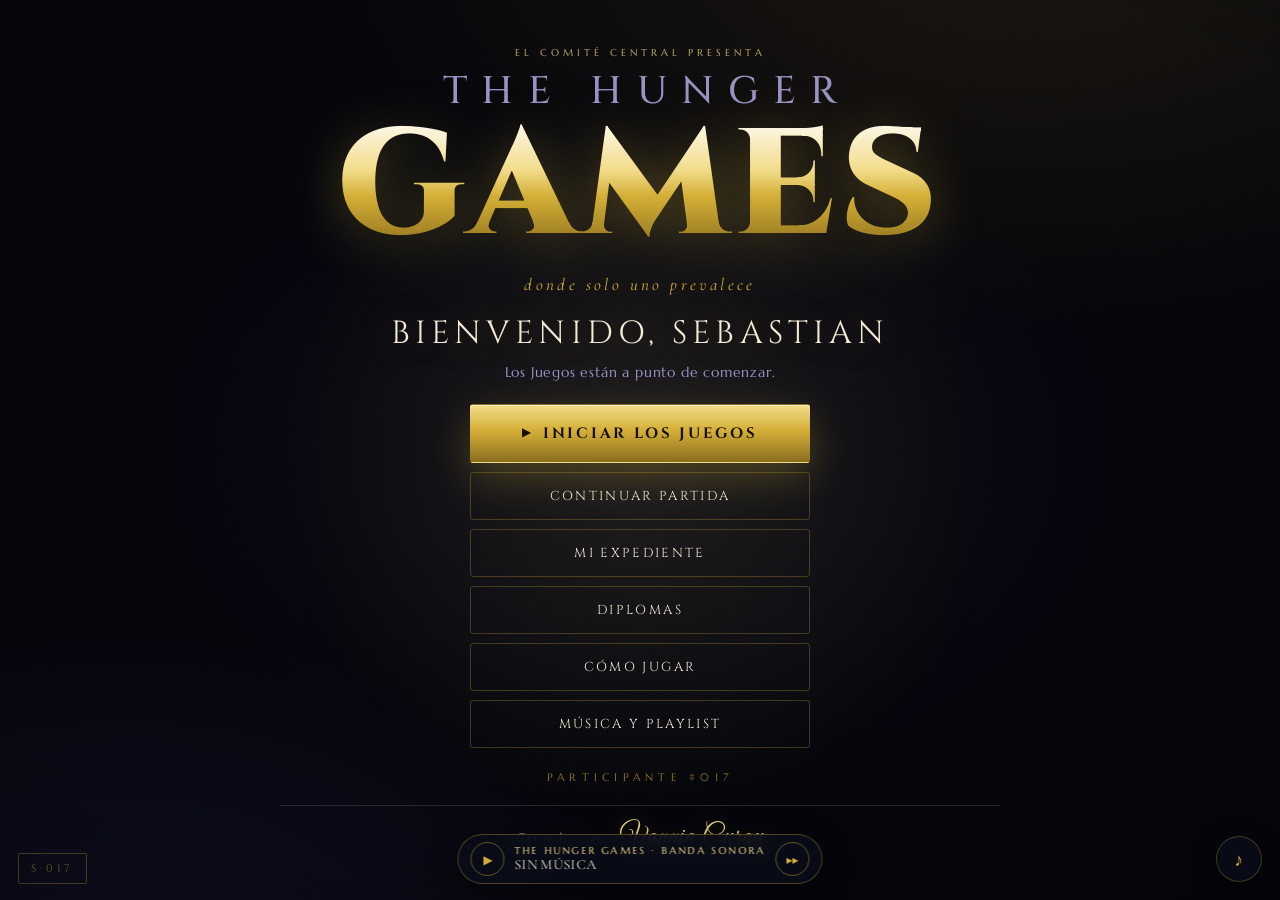
==== commit b3ae34bf: "Solo Billie Eilish: elimino banda sonora de la pelicula, titulo THE HUNGER GAMES" ====
--- a/JUEGO FUNCIONAL.html
+++ b/JUEGO FUNCIONAL.html
@@ -3,7 +3,7 @@
 <head>
   <meta charset="UTF-8">
   <meta name="viewport" content="width=device-width, initial-scale=1.0">
-  <title>THE HUNTER GAMES · SEBASTIAN #017</title>
+  <title>THE HUNGER GAMES · SEBASTIAN #017</title>
   <meta name="description" content="Una experiencia cinematográfica de juegos diseñada para Sebastian, Participante #017.">
   <link rel="preconnect" href="https://fonts.googleapis.com">
   <link rel="preconnect" href="https://fonts.gstatic.com" crossorigin>
@@ -28,7 +28,7 @@
     <div class="home-inner">
       <p class="home-eyebrow reveal">EL COMITÉ CENTRAL PRESENTA</p>
       <h1 class="home-title reveal">
-        <span class="th-line">THE HUNTER</span>
+        <span class="th-line">THE HUNGER</span>
         <span class="th-main">GAMES</span>
       </h1>
       <p class="home-tagline reveal">donde solo uno prevalece</p>
@@ -165,7 +165,7 @@
   <section id="screen-playlist" class="screen">
     <div class="hub-wrap">
       <div class="screen-head">
-        <h2 class="hub-title">HUNTER GAMES <span class="gold">· PLAYLIST</span></h2>
+        <h2 class="hub-title">THE HUNGER GAMES <span class="gold">· PLAYLIST</span></h2>
         <button class="btn btn-ghost btn-sm" id="btn-playlist-back">VOLVER</button>
       </div>
       <div id="playlist-body"></div>
@@ -243,7 +243,7 @@
   <div id="music-bar" class="music-bar">
     <button id="music-toggle" class="music-btn" title="Reproducir / pausar">▶</button>
     <div class="music-info">
-      <span class="music-name">HUNTER GAMES · BANDA SONORA</span>
+      <span class="music-name">THE HUNGER GAMES · BANDA SONORA</span>
       <span class="music-track" id="music-track">SIN MÚSICA</span>
     </div>
     <button id="music-next" class="music-btn" title="Siguiente tema">▸▸</button>
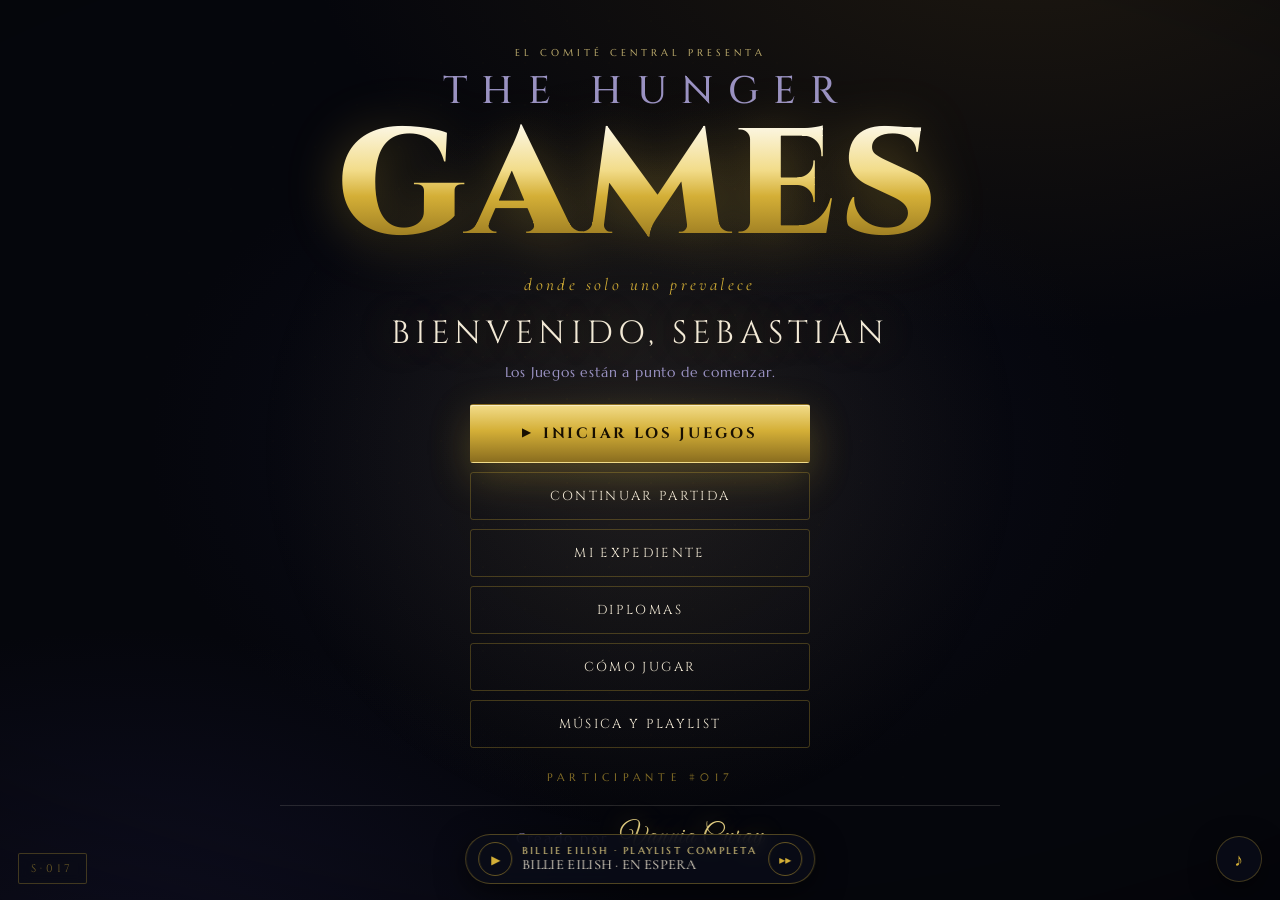
==== commit f445f7d5: "Solo Billie Eilish: elimino canciones originales, playlist completa desde el inicio con autoavance" ====
--- a/JUEGO FUNCIONAL.html
+++ b/JUEGO FUNCIONAL.html
@@ -243,7 +243,7 @@
   <div id="music-bar" class="music-bar">
     <button id="music-toggle" class="music-btn" title="Reproducir / pausar">▶</button>
     <div class="music-info">
-      <span class="music-name">THE HUNGER GAMES · BANDA SONORA</span>
+      <span class="music-name">BILLIE EILISH · PLAYLIST COMPLETA</span>
       <span class="music-track" id="music-track">SIN MÚSICA</span>
     </div>
     <button id="music-next" class="music-btn" title="Siguiente tema">▸▸</button>
--- a/styles.css
+++ b/styles.css
@@ -762,6 +762,9 @@
 .yt-close:hover{background:var(--gold);color:#0a0a14;box-shadow:0 0 16px rgba(212,175,55,.5)}
 .yt-stage{position:relative;aspect-ratio:16/9;background:#000}
 #yt-iframe{display:block;width:100%;height:100%;border:none;background:#000}
+#yt-slot{position:absolute;inset:0;z-index:1}
+#yt-slot iframe{position:absolute;inset:0;width:100%;height:100%;border:none;background:#000}
+.yt-load{z-index:2}
 .yt-load{position:absolute;inset:0;display:flex;align-items:center;justify-content:center;gap:10px;
   color:var(--gold-2);font-family:var(--font-serif);font-style:italic;font-size:14px;
   background:linear-gradient(160deg,#101430,#07080f)}
